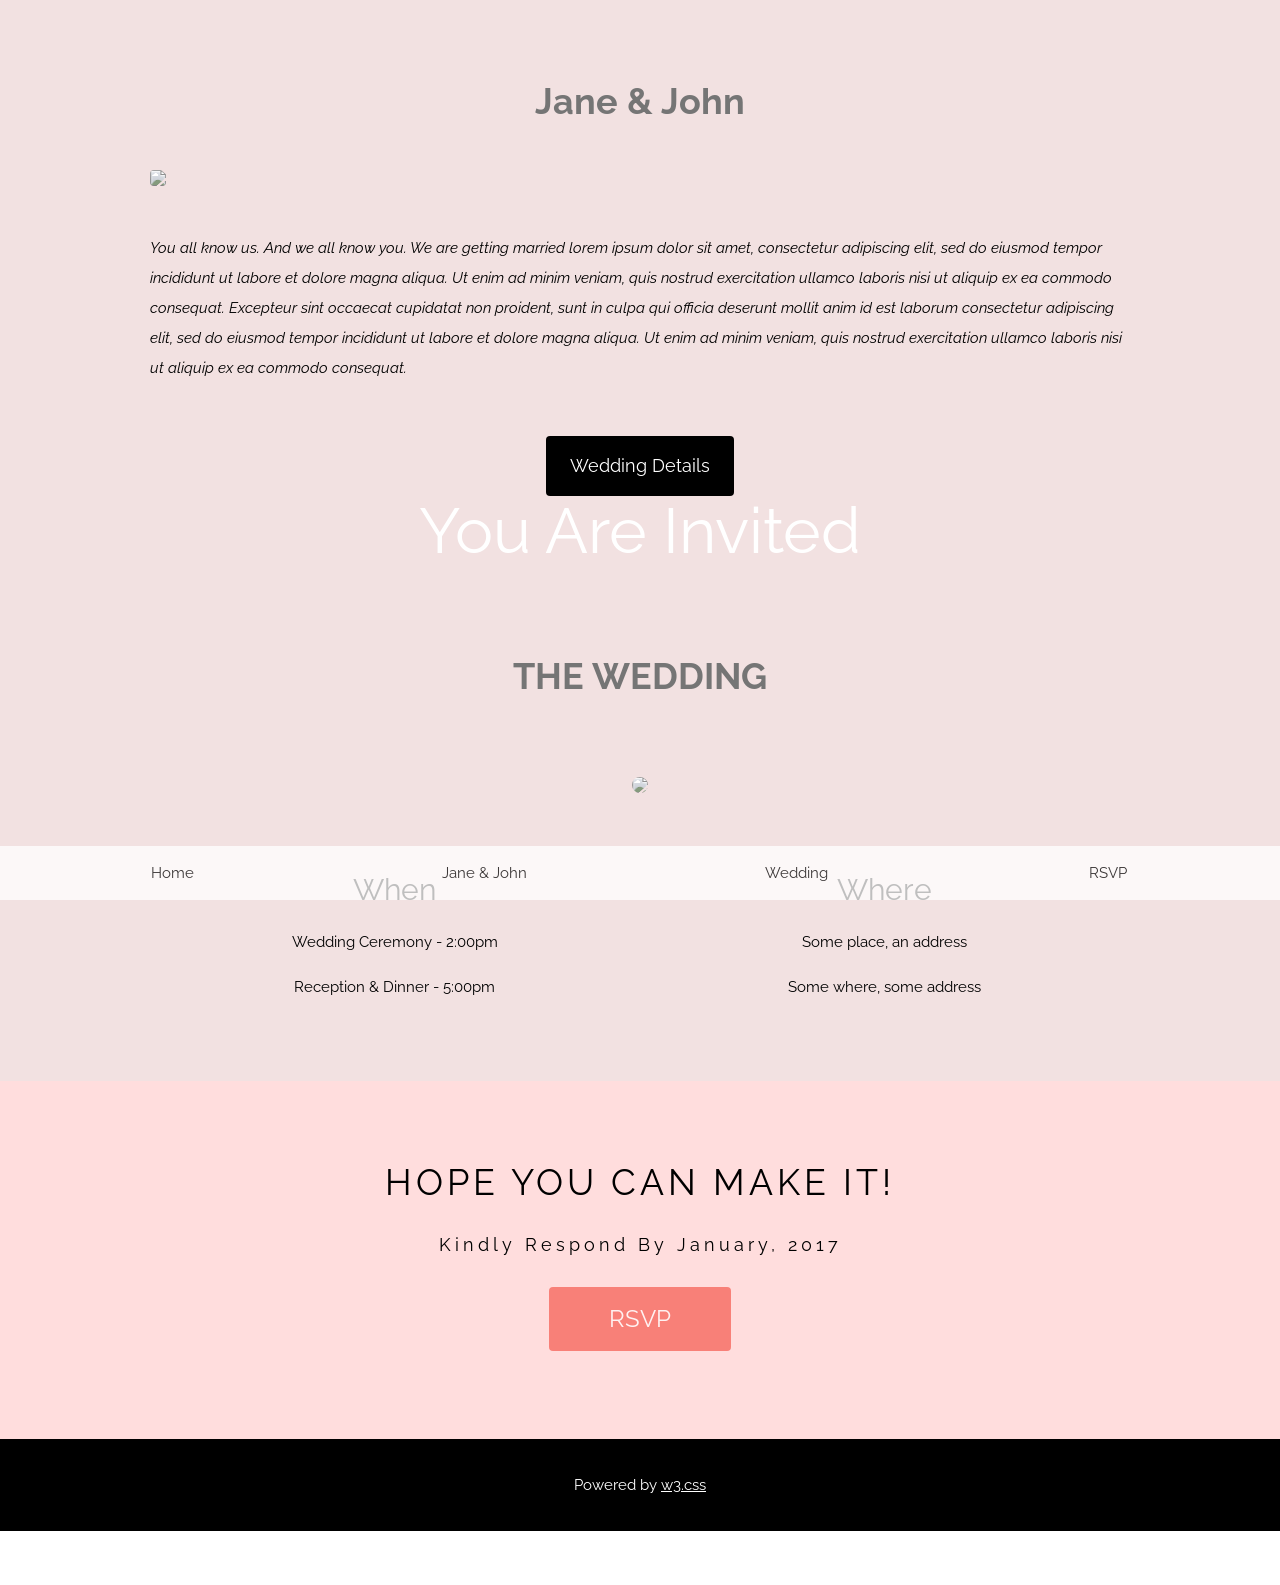
==== index.html @ 5c280a20 "Initial" ====
<!DOCTYPE html>
<html>
<head>
<title>W3.CSS Template</title>
<meta charset="UTF-8">
<meta name="viewport" content="width=device-width, initial-scale=1">
<link rel="stylesheet" href="https://www.w3schools.com/w3css/4/w3.css">
<link rel="stylesheet" href="https://fonts.googleapis.com/css?family=Raleway">
<style>
body,h1,h2{font-family: "Raleway", sans-serif}
body, html {height: 100%, scroll-be}
p {line-height: 2}
.bgimg, .bgimg2 {
  min-height: 100%;
  background-position: center;
  background-size: cover;
}
.bgimg {background-image: url("https://www.w3schools.com/w3images/wedding_couple.jpg")}
.bgimg2 {background-image: url("https://www.w3schools.com//w3images/flowers.jpg")}
</style>
</head>
<body>

<!-- Header / Home-->
<header class="w3-display-container w3-wide bgimg w3-grayscale-min" id="home">
  <div class="w3-display-middle w3-text-white w3-center">
    <h1 class="w3-jumbo">Jane & John</h1>
    <h2>Are getting married</h2>
    <h2><b>17.07.2017</b></h2>
  </div>
</header>

<!-- Navbar (sticky bottom) -->
<div class="w3-bottom w3-hide-small">
  <div class="w3-bar w3-white w3-center w3-padding w3-opacity-min w3-hover-opacity-off">
    <a href="#home" style="width:25%" class="w3-bar-item w3-button">Home</a>
    <a href="#us" style="width:25%" class="w3-bar-item w3-button">Jane & John</a>
    <a href="#wedding" style="width:25%" class="w3-bar-item w3-button">Wedding</a>
    <a href="#rsvp" style="width:25%" class="w3-bar-item w3-button w3-hover-black">RSVP</a>
  </div>
</div>

<!-- About / Jane And John -->
<div class="w3-container w3-padding-64 w3-pale-red w3-grayscale-min" id="us">
  <div class="w3-content">
    <h1 class="w3-center w3-text-grey"><b>Jane & John</b></h1>
    <img class="w3-round w3-grayscale-min" src="https://www.w3schools.com GHWS/w3images/wedding_couple2.jpg" style="width:100%;margin:32px 0">
    <p><i>You all know us. And we all know you. We are getting married lorem ipsum dolor sit amet, consectetur adipiscing elit, sed do eiusmod tempor incididunt ut labore et dolore magna aliqua. Ut enim ad minim veniam, quis nostrud exercitation ullamco laboris nisi ut aliquip ex ea commodo consequat. Excepteur sint
      occaecat cupidatat non proident, sunt in culpa qui officia deserunt mollit anim id est laborum consectetur adipiscing elit, sed do eiusmod tempor incididunt ut labore et dolore magna aliqua. Ut enim ad minim veniam, quis nostrud exercitation ullamco
      laboris nisi ut aliquip ex ea commodo consequat.</i>
    </p><br>
    <p class="w3-center"><a href="#wedding" class="w3-button w3-black w3-round w3-padding-large w3-large">Wedding Details</a></p>
  </div>
</div>

<!-- Background photo -->
<div class="w3-display-container bgimg2">
  <div class="w3-display-middle w3-text-white w3-center">
    <h1 class="w3-jumbo">You Are Invited</h1><br>
    <h2>Of course..</h2>
  </div>
</div>

<!-- Wedding information -->
<div class="w3-container w3-padding-64 w3-pale-red w3-grayscale-min w3-center" id="wedding">
  <div class="w3-content">
    <h1 class="w3-text-grey"><b>THE WEDDING</b></h1>
    <img class="w3-round-large w3-grayscale-min" src="https://www.w3schools.com/w3images/wedding_location.jpg" style="width:100%;margin:64px 0">
    <div class="w3-row">
      <div class="w3-half">
        <h2>When</h2>
        <p>Wedding Ceremony - 2:00pm</p>
        <p>Reception & Dinner - 5:00pm</p>
      </div>
      <div class="w3-half">
        <h2>Where</h2>
        <p>Some place, an address</p>
        <p>Some where, some address</p>
      </div>
    </div>
  </div>
</div>

<!-- RSVP section -->
<div class="w3-container w3-padding-64 w3-pale-red w3-center w3-wide" id="rsvp">
  <h1>HOPE YOU CAN MAKE IT!</h1>
  <p class="w3-large">Kindly Respond By January, 2017</p>
  <p class="w3-xlarge">
    <button onclick="document.getElementById('id01').style.display='block'" class="w3-button w3-round w3-red w3-opacity w3-hover-opacity-off" style="padding:8px 60px">RSVP</button>
  </p>
</div>

<!-- RSVP modal -->
<div id="id01" class="w3-modal">
  <div class="w3-modal-content w3-card-4 w3-animate-zoom" style="padding:32px;max-width:600px">
    <div class="w3-container w3-white w3-center">
      <h1 class="w3-wide">CAN YOU COME?</h1>
      <p>We really hope you can make it.</p>
      <form>
        <input class="w3-input w3-border" type="text" placeholder="Name(s)" name="name">
      </form>
      <p><i>Sincerely, John & Jane</i></p>
      <div class="w3-row">
        <div class="w3-half">
          <button onclick="document.getElementById('id01').style.display='none'" type="button" class="w3-button w3-block w3-green">Going</button>
        </div>
        <div class="w3-half">
          <button onclick="document.getElementById('id01').style.display='none'" type="button" class="w3-button w3-block w3-red">Can't come</button>
        </div>
      </div>
    </div>
  </div>
</div>

<!-- Footer -->
<footer class="w3-center w3-black w3-padding-16">
  <p>Powered by <a href="https://www.w3schools.com/w3css/default.asp" title="W3.CSS" target="_blank" class="w3-hover-text-green">w3.css</a></p>
</footer>
<div class="w3-hide-small" style="margin-bottom:32px"> </div>

</body>
</html>
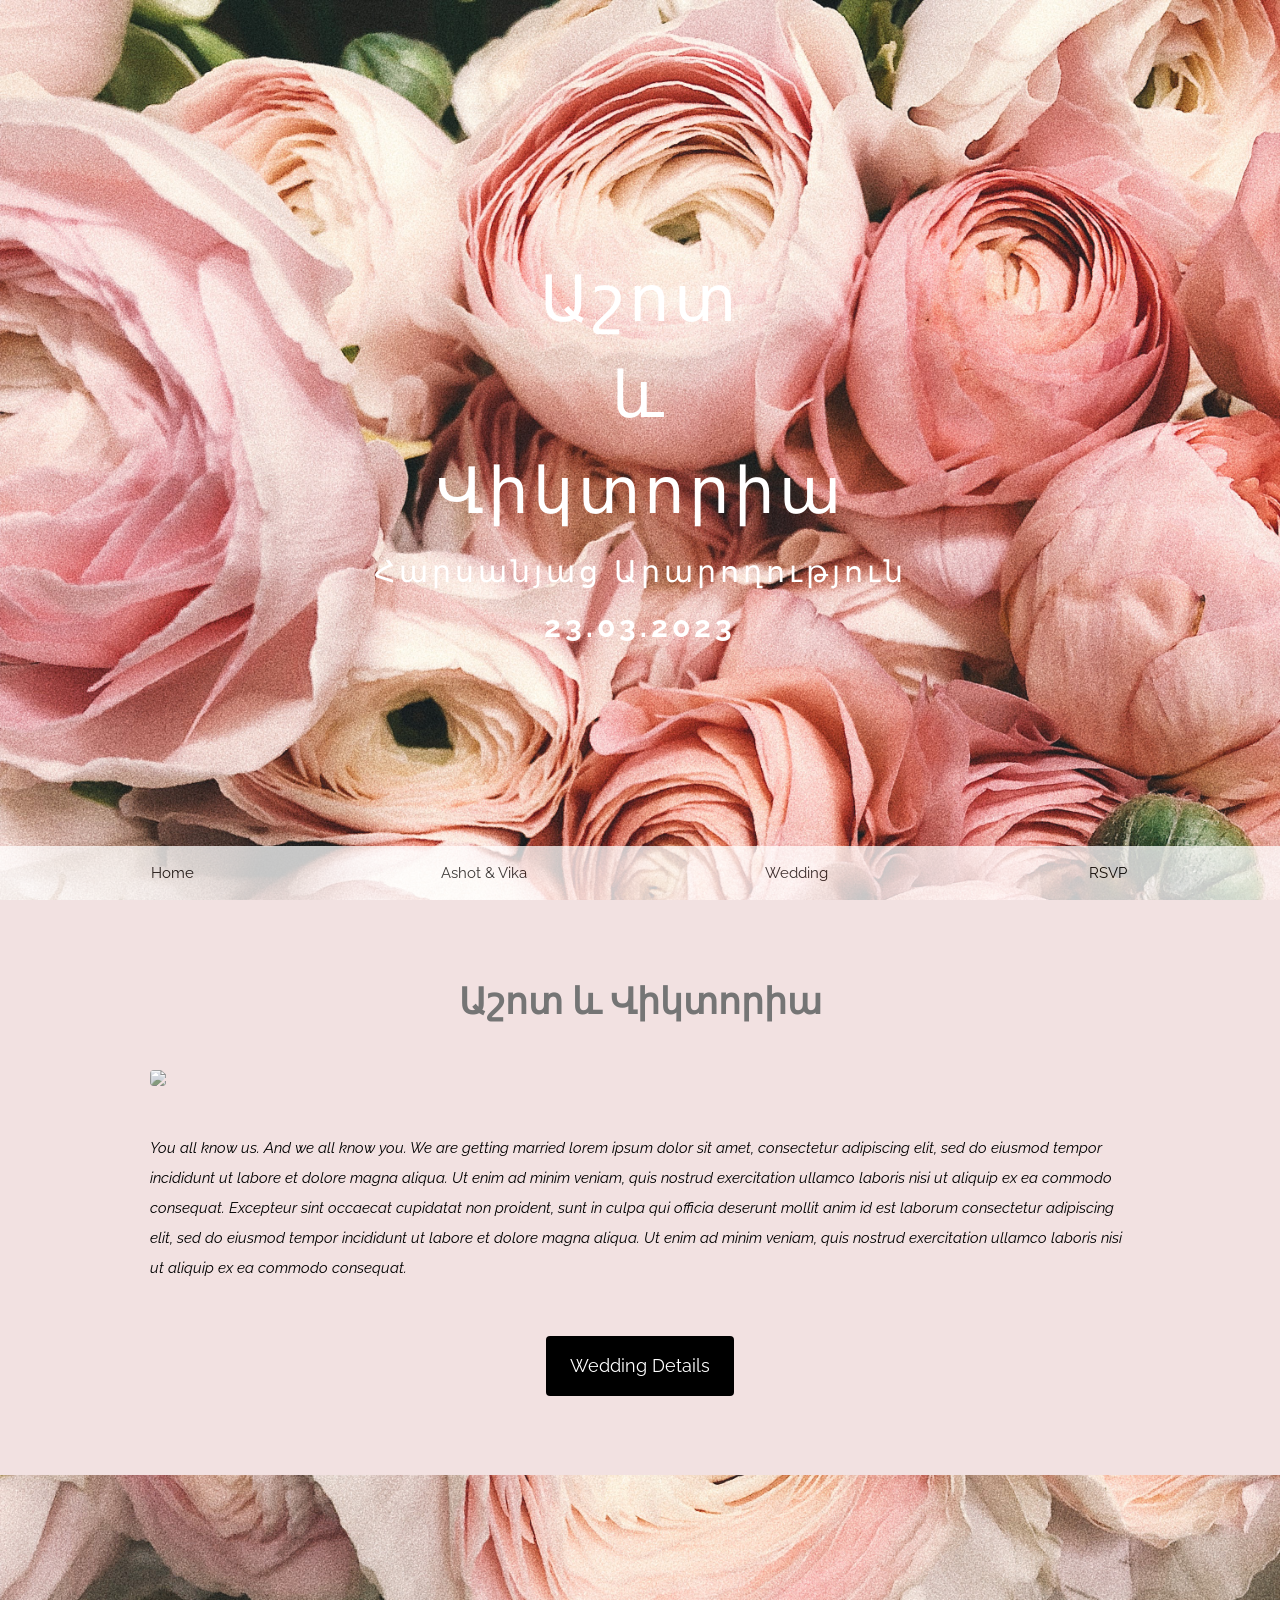
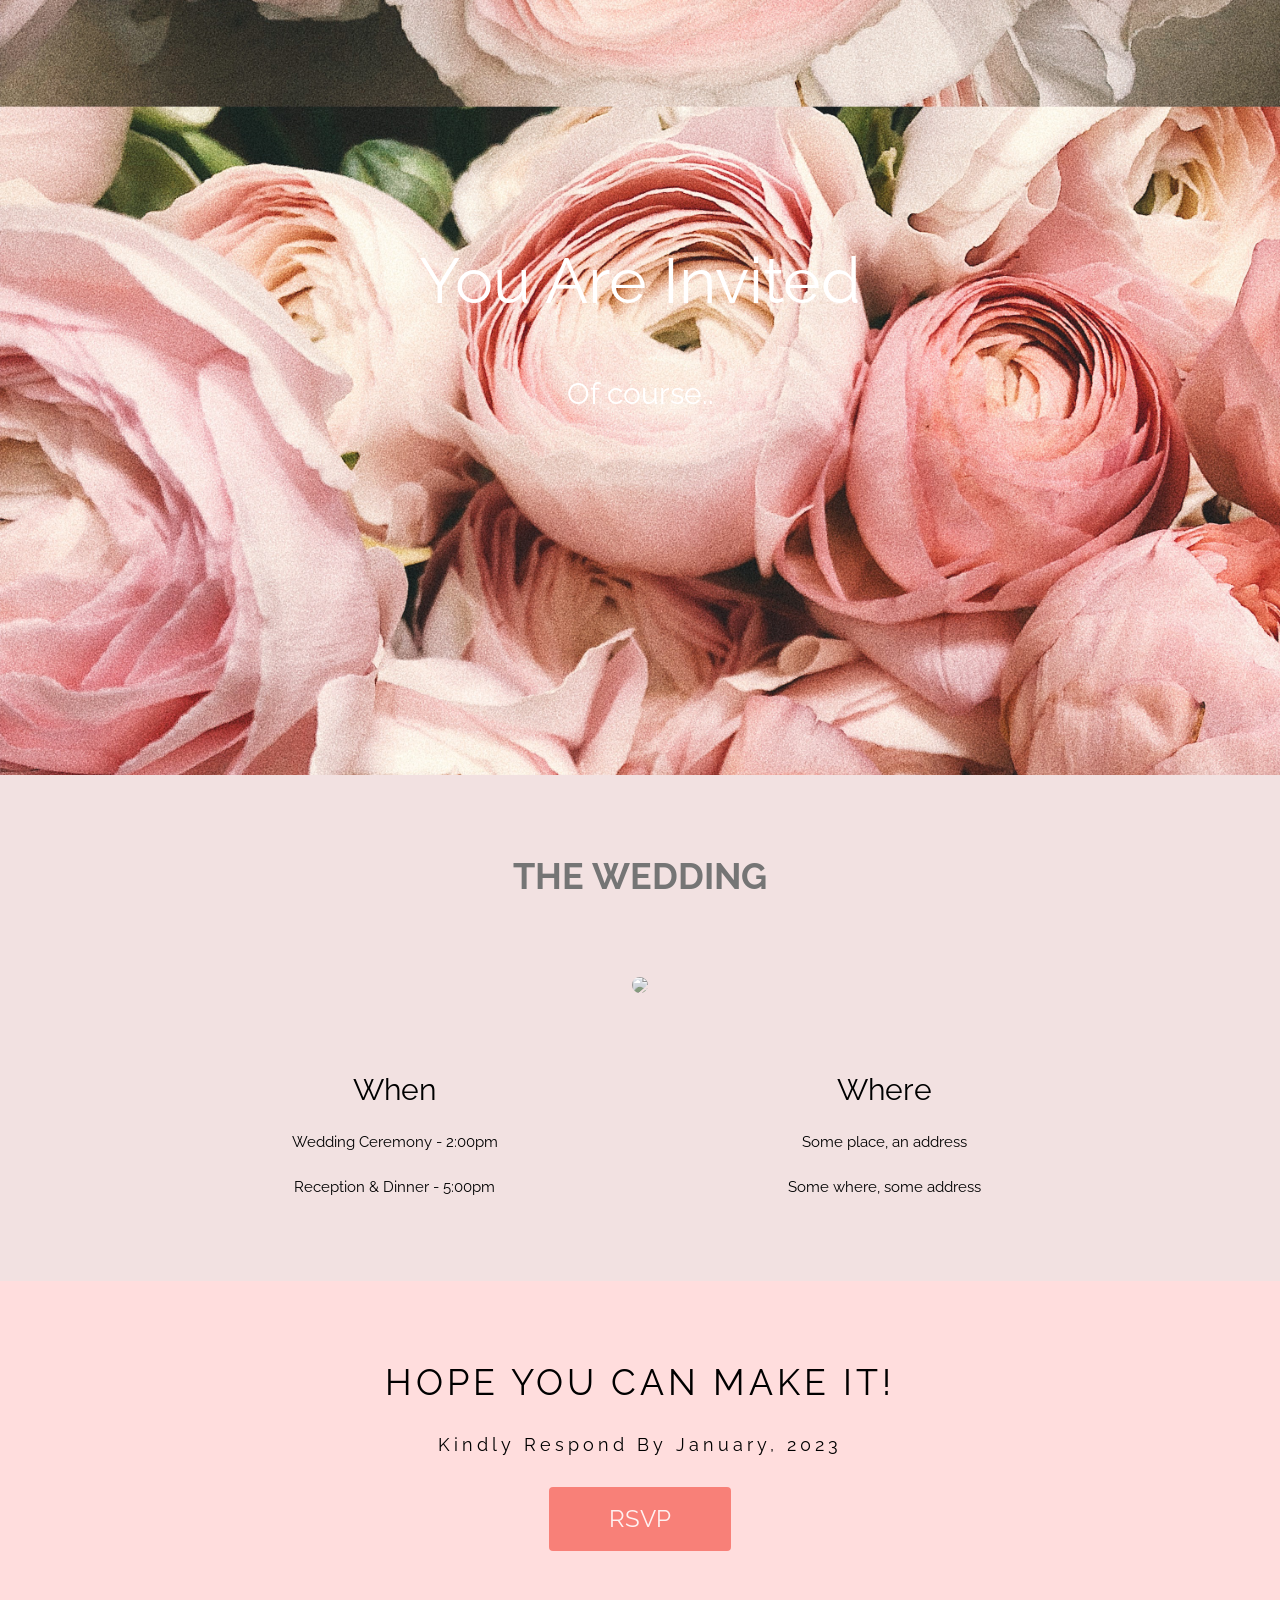
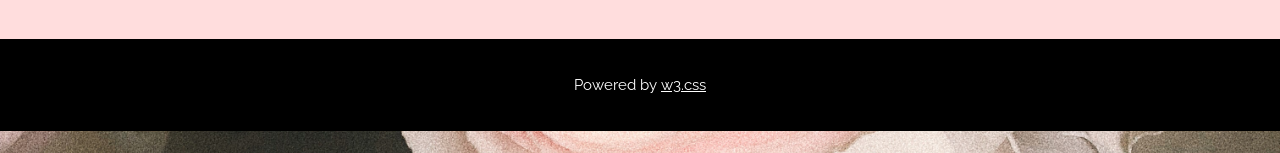
==== commit 34df264a: "Fix" ====
--- a/index.html
+++ b/index.html
@@ -8,15 +8,23 @@
 <link rel="stylesheet" href="https://fonts.googleapis.com/css?family=Raleway">
 <style>
 body,h1,h2{font-family: "Raleway", sans-serif}
-body, html {height: 100%, scroll-be}
+body, html {height: 100%; scroll-behavior: smooth;}
+body {
+  background-image: url("images/bg.jpg");  
+  background-size: 100%;
+
+
+}
 p {line-height: 2}
 .bgimg, .bgimg2 {
   min-height: 100%;
   background-position: center;
   background-size: cover;
 }
-.bgimg {background-image: url("https://www.w3schools.com/w3images/wedding_couple.jpg")}
-.bgimg2 {background-image: url("https://www.w3schools.com//w3images/flowers.jpg")}
+.bgimg {height: 400px;}
+.bgimg2 {
+  background-image: url("https://www.w3schools.com//w3images/flowers.jpg");
+  }
 </style>
 </head>
 <body>
@@ -24,9 +32,9 @@
 <!-- Header / Home-->
 <header class="w3-display-container w3-wide bgimg w3-grayscale-min" id="home">
   <div class="w3-display-middle w3-text-white w3-center">
-    <h1 class="w3-jumbo">Jane & John</h1>
-    <h2>Are getting married</h2>
-    <h2><b>17.07.2017</b></h2>
+    <h1 class="w3-jumbo">Աշոտ <br> և <br> Վիկտորիա</h1>
+    <h2>Հարսանյաց Արարողություն</h2>
+    <h2><b>23.03.2023</b></h2>
   </div>
 </header>
 
@@ -34,7 +42,7 @@
 <div class="w3-bottom w3-hide-small">
   <div class="w3-bar w3-white w3-center w3-padding w3-opacity-min w3-hover-opacity-off">
     <a href="#home" style="width:25%" class="w3-bar-item w3-button">Home</a>
-    <a href="#us" style="width:25%" class="w3-bar-item w3-button">Jane & John</a>
+    <a href="#us" style="width:25%" class="w3-bar-item w3-button">Ashot & Vika</a>
     <a href="#wedding" style="width:25%" class="w3-bar-item w3-button">Wedding</a>
     <a href="#rsvp" style="width:25%" class="w3-bar-item w3-button w3-hover-black">RSVP</a>
   </div>
@@ -43,7 +51,7 @@
 <!-- About / Jane And John -->
 <div class="w3-container w3-padding-64 w3-pale-red w3-grayscale-min" id="us">
   <div class="w3-content">
-    <h1 class="w3-center w3-text-grey"><b>Jane & John</b></h1>
+    <h1 class="w3-center w3-text-grey"><b>Աշոտ և Վիկտորիա</b></h1>
     <img class="w3-round w3-grayscale-min" src="https://www.w3schools.com GHWS/w3images/wedding_couple2.jpg" style="width:100%;margin:32px 0">
     <p><i>You all know us. And we all know you. We are getting married lorem ipsum dolor sit amet, consectetur adipiscing elit, sed do eiusmod tempor incididunt ut labore et dolore magna aliqua. Ut enim ad minim veniam, quis nostrud exercitation ullamco laboris nisi ut aliquip ex ea commodo consequat. Excepteur sint
       occaecat cupidatat non proident, sunt in culpa qui officia deserunt mollit anim id est laborum consectetur adipiscing elit, sed do eiusmod tempor incididunt ut labore et dolore magna aliqua. Ut enim ad minim veniam, quis nostrud exercitation ullamco
@@ -84,7 +92,7 @@
 <!-- RSVP section -->
 <div class="w3-container w3-padding-64 w3-pale-red w3-center w3-wide" id="rsvp">
   <h1>HOPE YOU CAN MAKE IT!</h1>
-  <p class="w3-large">Kindly Respond By January, 2017</p>
+  <p class="w3-large">Kindly Respond By January, 2023</p>
   <p class="w3-xlarge">
     <button onclick="document.getElementById('id01').style.display='block'" class="w3-button w3-round w3-red w3-opacity w3-hover-opacity-off" style="padding:8px 60px">RSVP</button>
   </p>
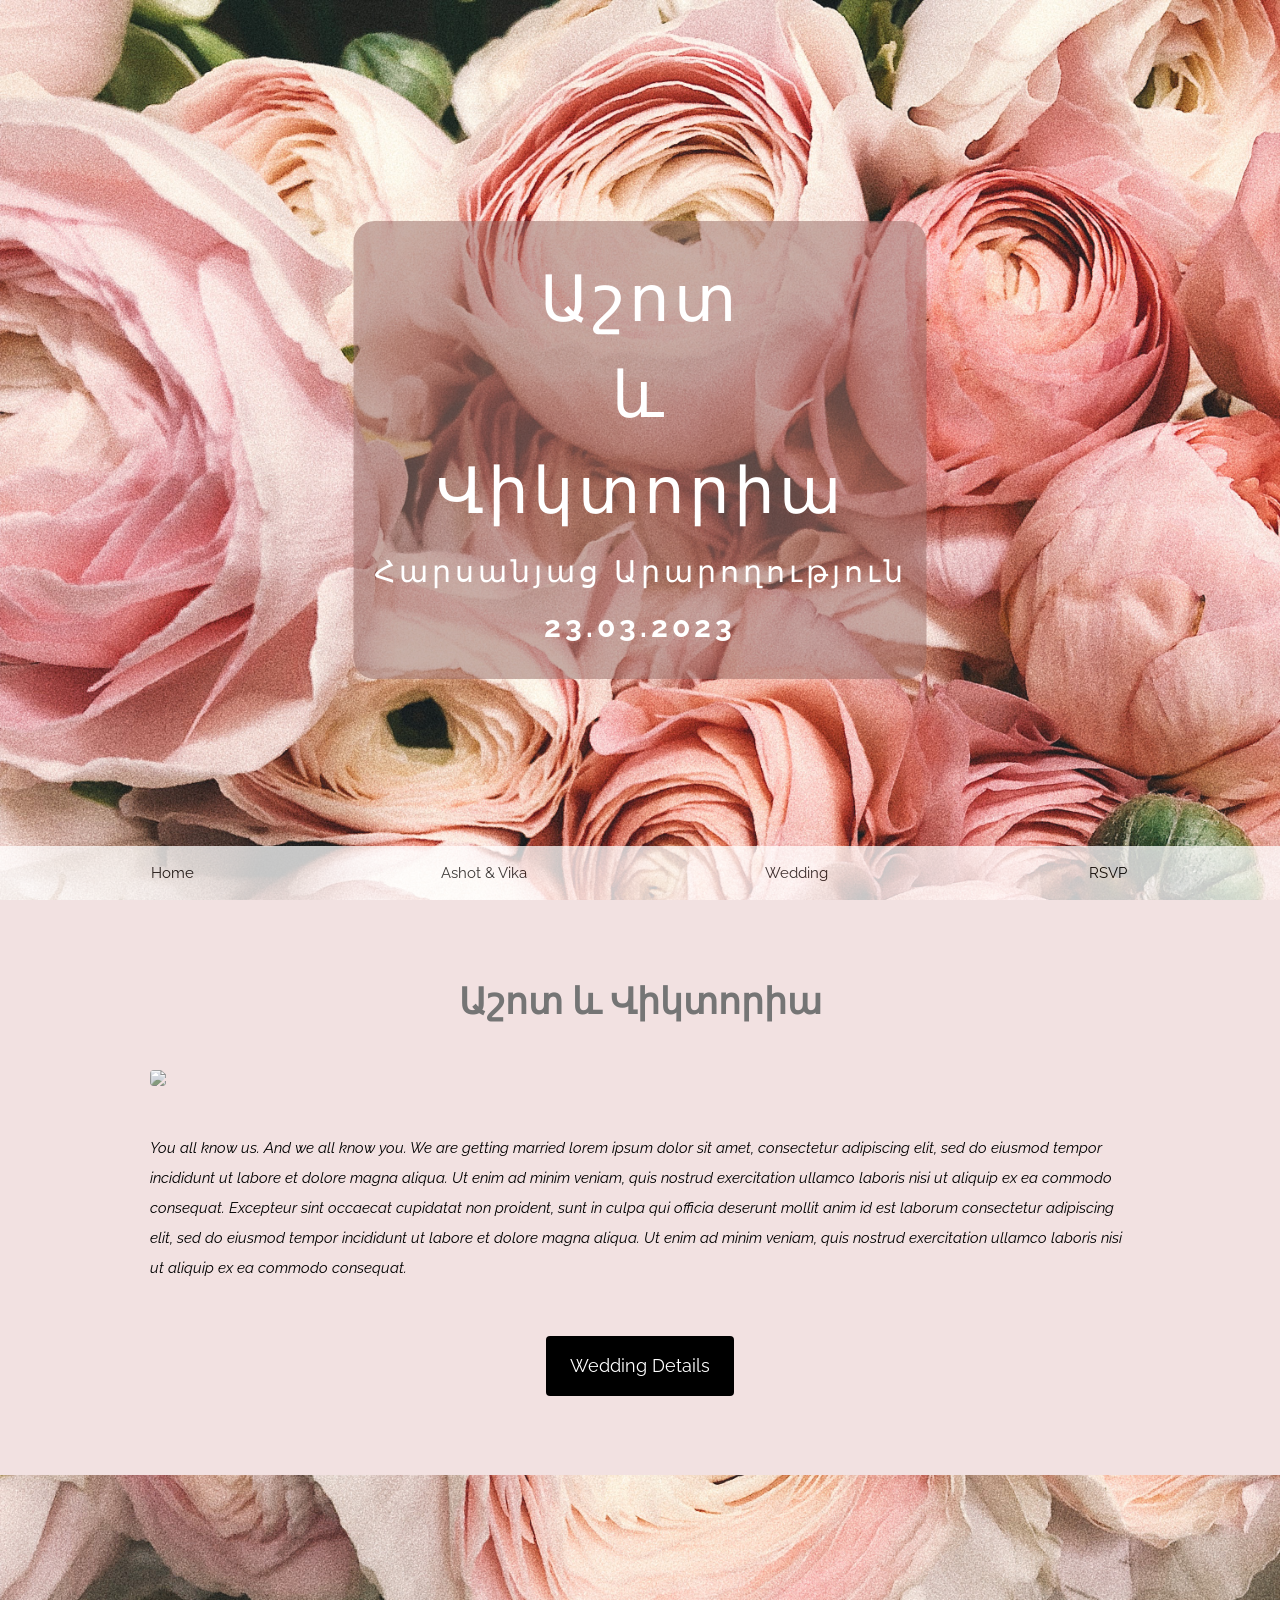
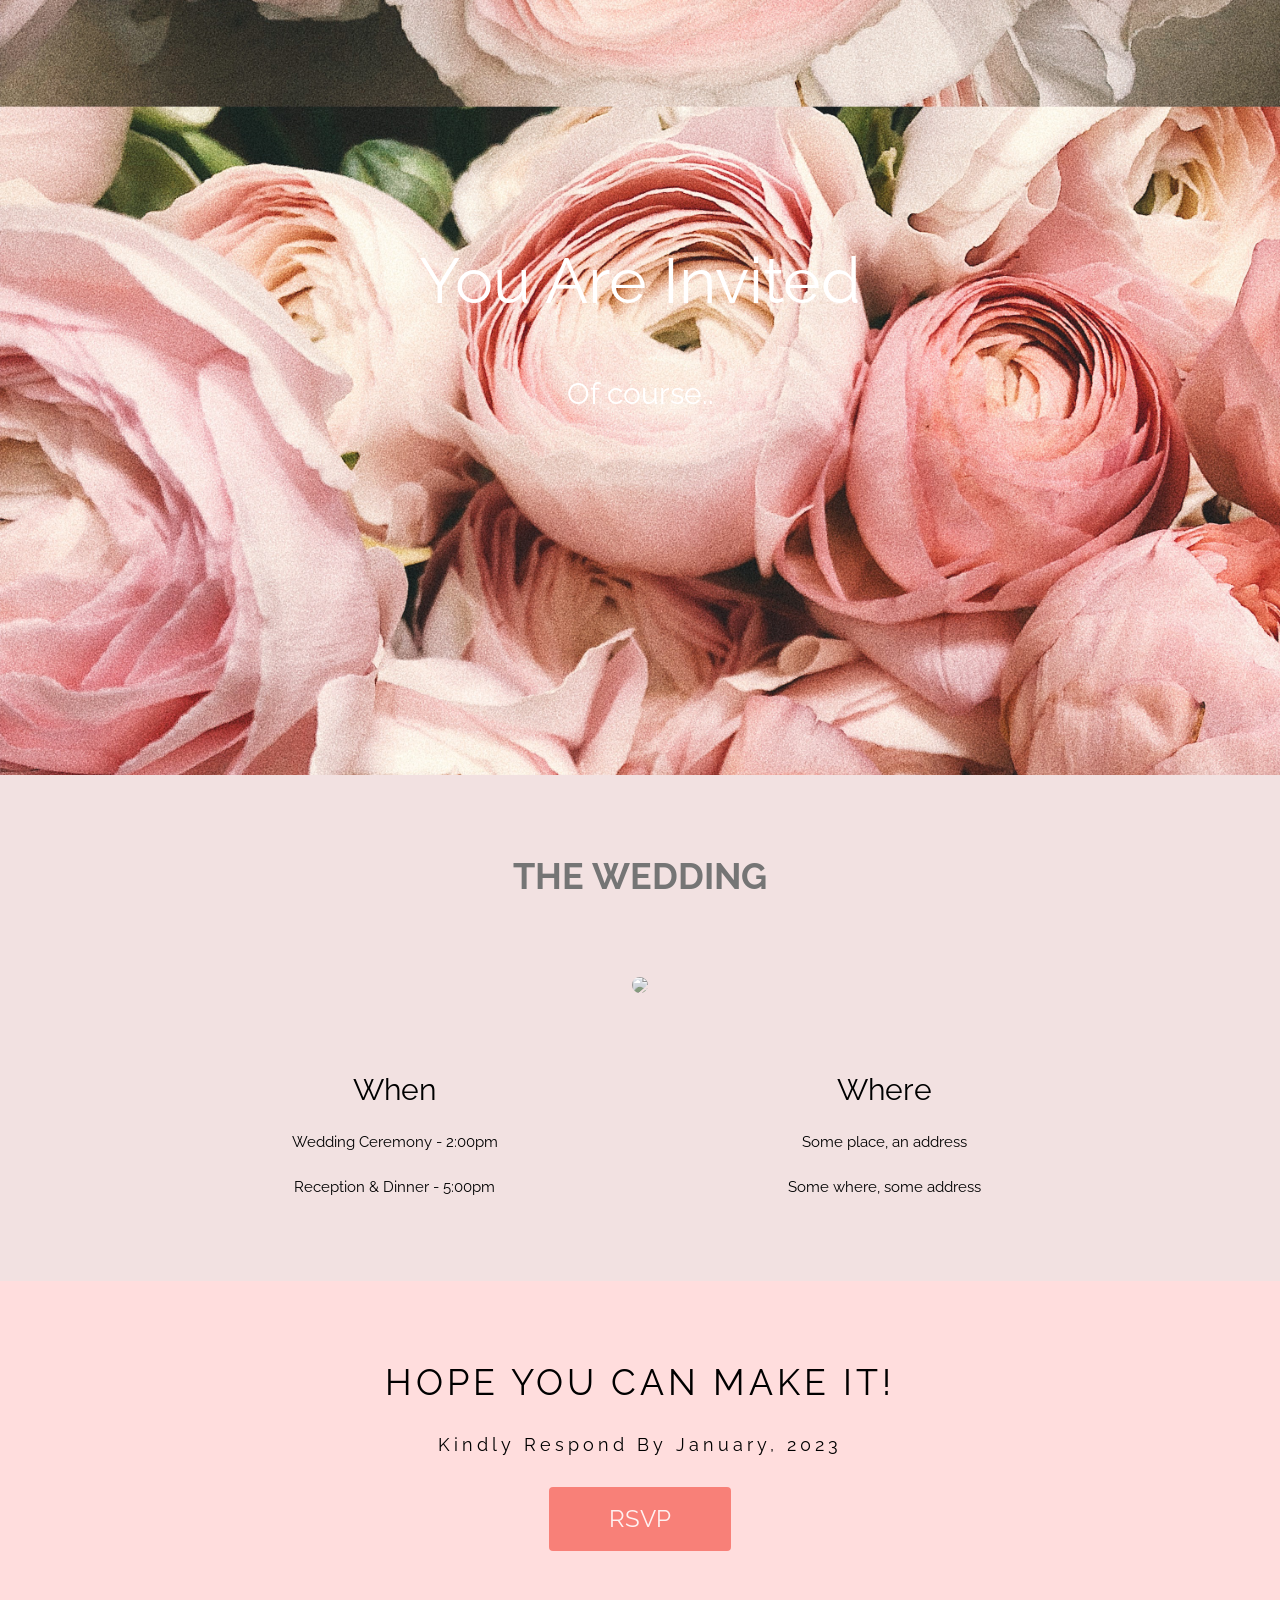
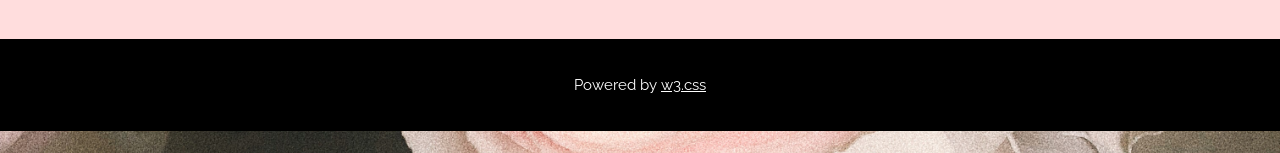
==== commit 2a98109c: "Fix" ====
--- a/index.html
+++ b/index.html
@@ -22,9 +22,15 @@
   background-size: cover;
 }
 .bgimg {height: 400px;}
+.bgimg .w3-display-middle {
+
+    background: #bc645987;
+        padding: 20px;
+        border-radius: 21px;
+}
 .bgimg2 {
   background-image: url("https://www.w3schools.com//w3images/flowers.jpg");
-  }
+}
 </style>
 </head>
 <body>
@@ -98,27 +104,7 @@
   </p>
 </div>
 
-<!-- RSVP modal -->
-<div id="id01" class="w3-modal">
-  <div class="w3-modal-content w3-card-4 w3-animate-zoom" style="padding:32px;max-width:600px">
-    <div class="w3-container w3-white w3-center">
-      <h1 class="w3-wide">CAN YOU COME?</h1>
-      <p>We really hope you can make it.</p>
-      <form>
-        <input class="w3-input w3-border" type="text" placeholder="Name(s)" name="name">
-      </form>
-      <p><i>Sincerely, John & Jane</i></p>
-      <div class="w3-row">
-        <div class="w3-half">
-          <button onclick="document.getElementById('id01').style.display='none'" type="button" class="w3-button w3-block w3-green">Going</button>
-        </div>
-        <div class="w3-half">
-          <button onclick="document.getElementById('id01').style.display='none'" type="button" class="w3-button w3-block w3-red">Can't come</button>
-        </div>
-      </div>
-    </div>
-  </div>
-</div>
+
 
 <!-- Footer -->
 <footer class="w3-center w3-black w3-padding-16">
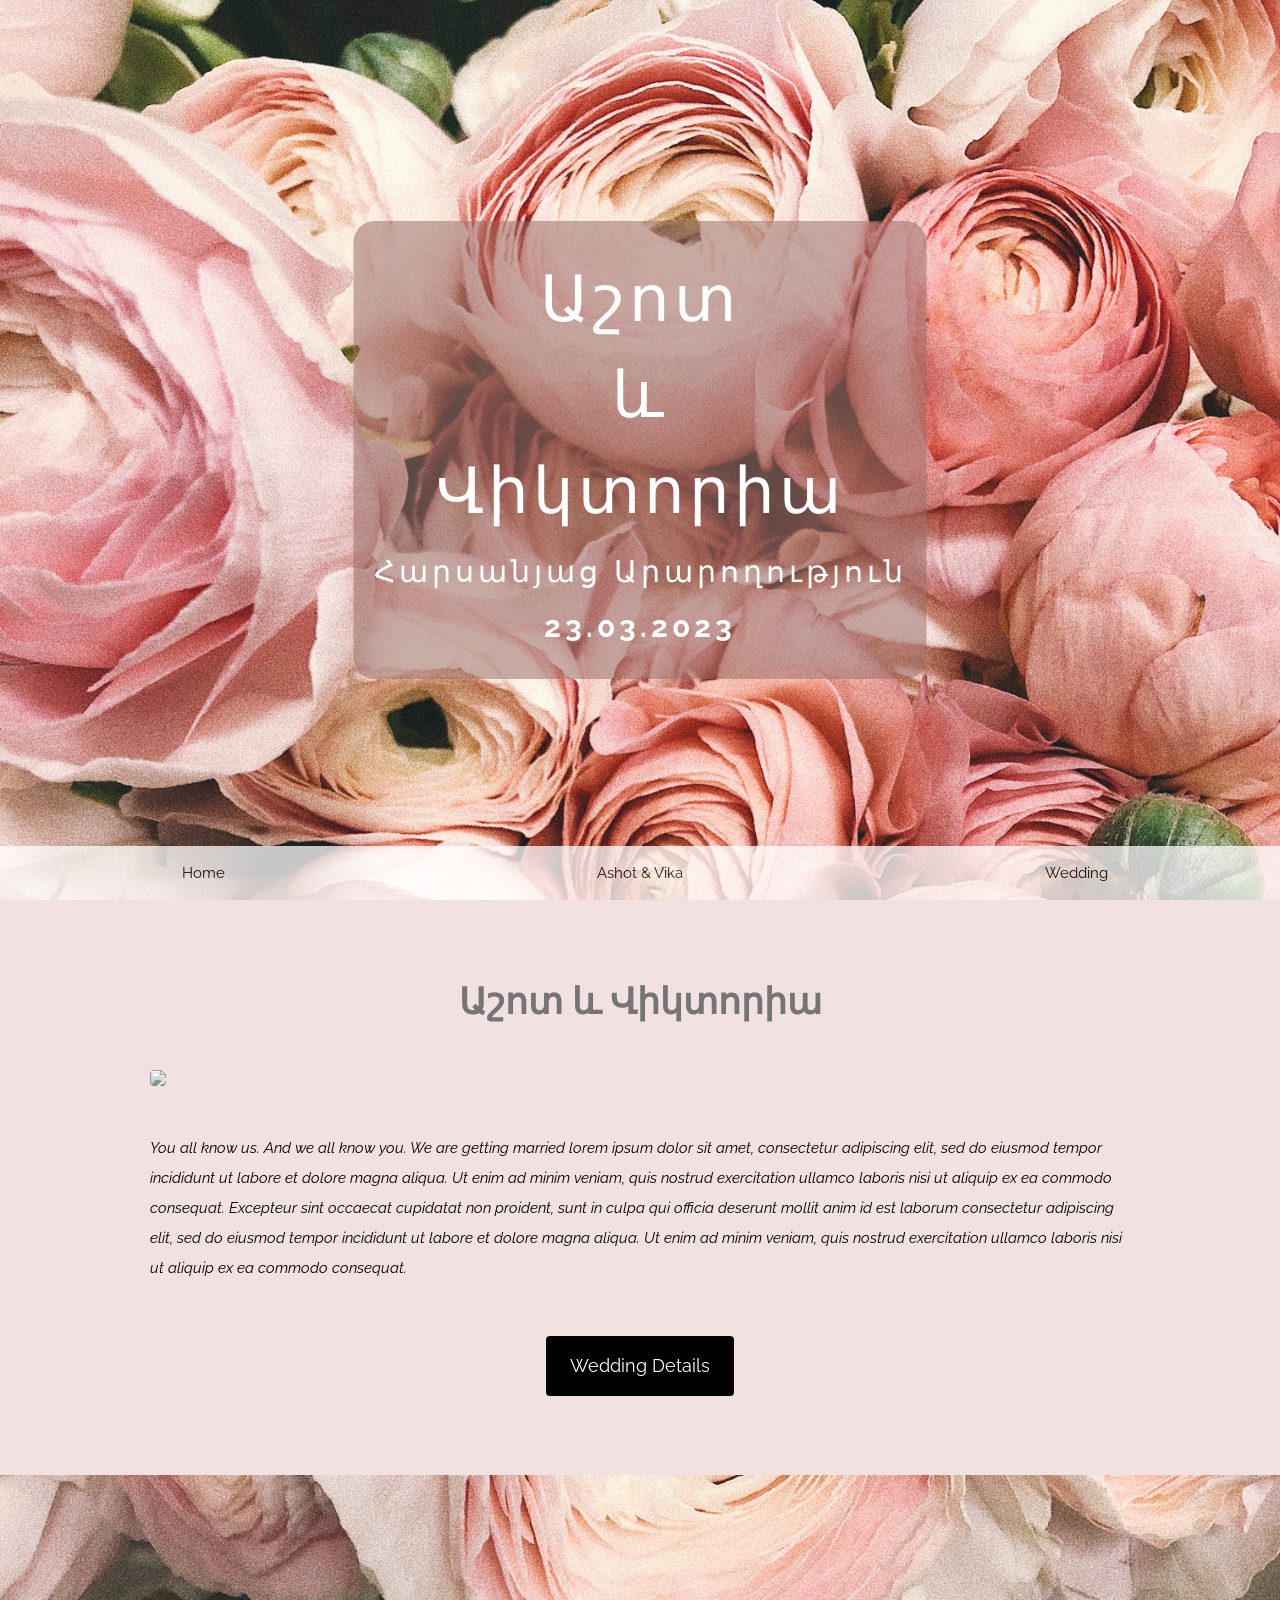
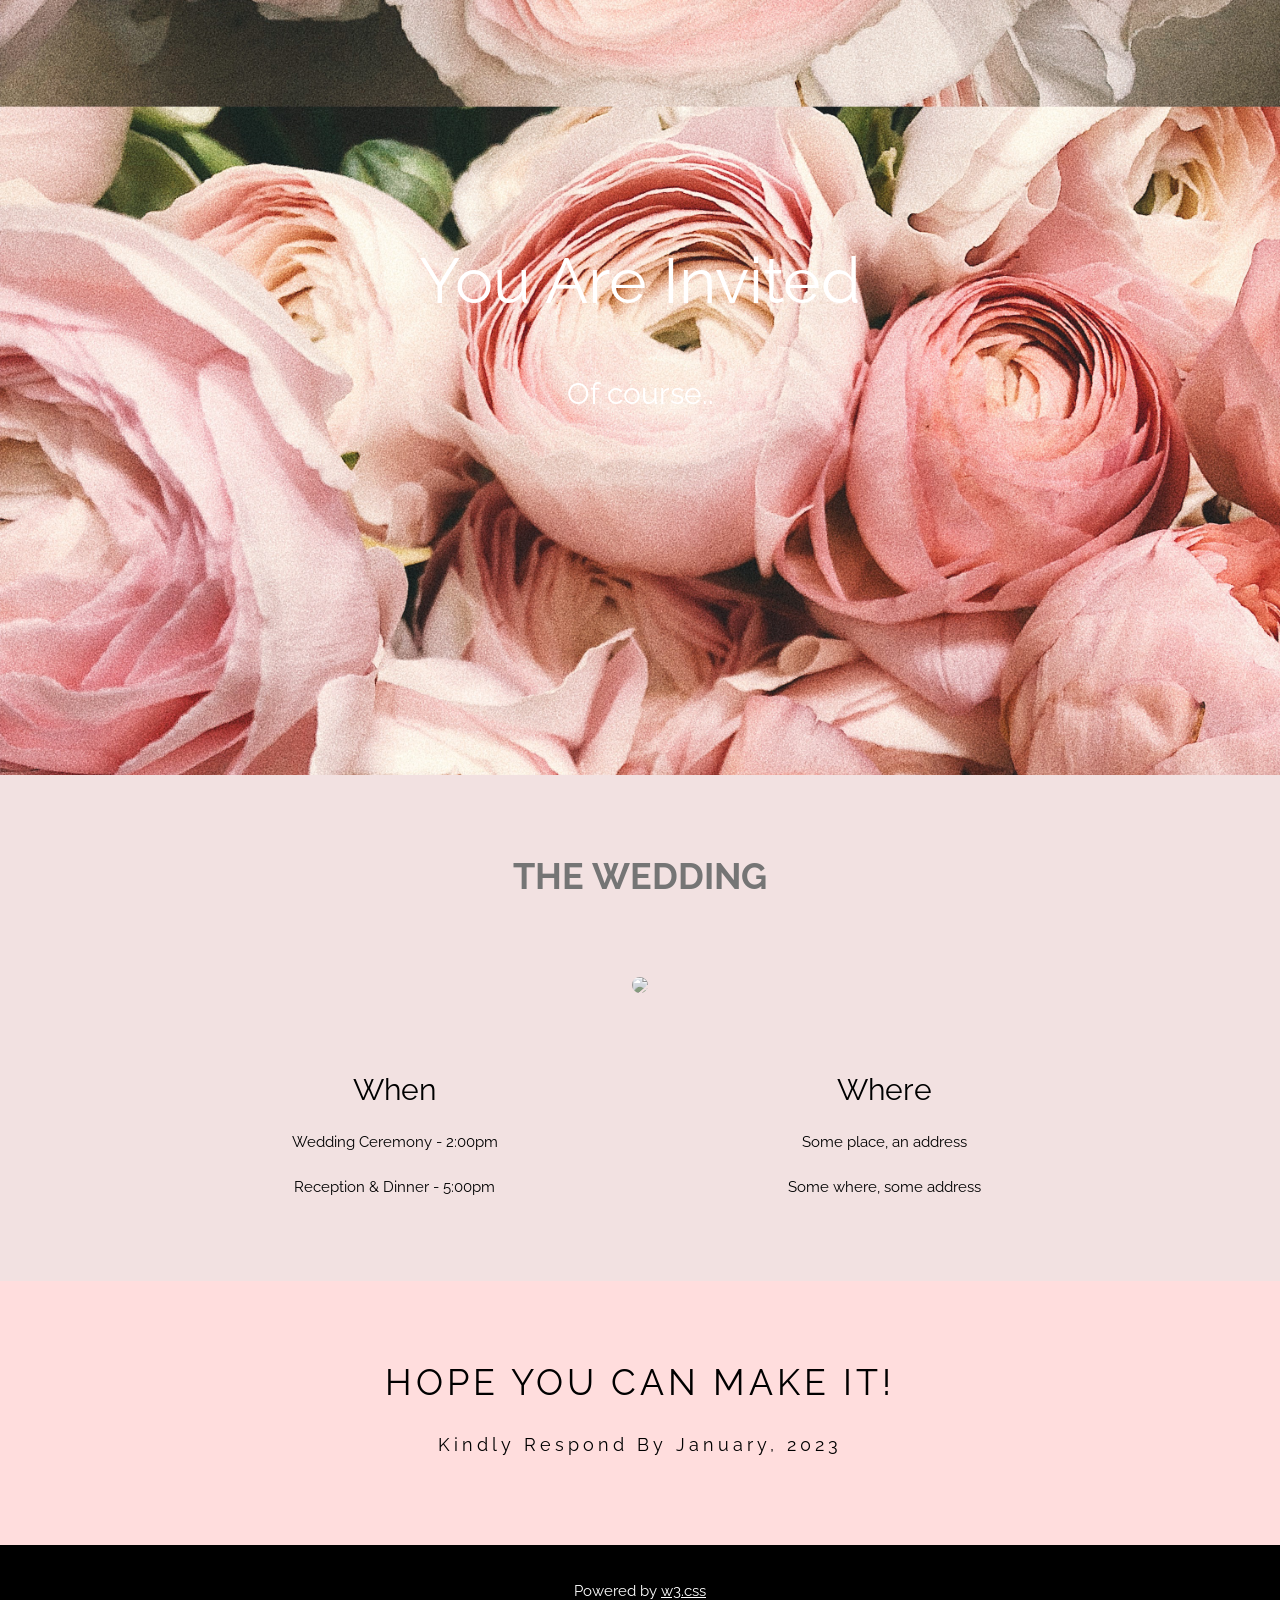
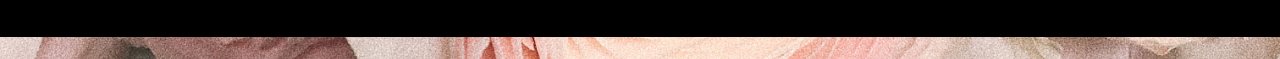
==== commit 04942aa7: "Fix" ====
--- a/index.html
+++ b/index.html
@@ -45,12 +45,11 @@
 </header>
 
 <!-- Navbar (sticky bottom) -->
-<div class="w3-bottom w3-hide-small">
+<div class="w3-bottom">
   <div class="w3-bar w3-white w3-center w3-padding w3-opacity-min w3-hover-opacity-off">
-    <a href="#home" style="width:25%" class="w3-bar-item w3-button">Home</a>
-    <a href="#us" style="width:25%" class="w3-bar-item w3-button">Ashot & Vika</a>
-    <a href="#wedding" style="width:25%" class="w3-bar-item w3-button">Wedding</a>
-    <a href="#rsvp" style="width:25%" class="w3-bar-item w3-button w3-hover-black">RSVP</a>
+    <a href="#home" style="width:30%" class="w3-bar-item w3-button">Home</a>
+    <a href="#us" style="width:40%" class="w3-bar-item w3-button">Ashot & Vika</a>
+    <a href="#wedding" style="width:30%" class="w3-bar-item w3-button">Wedding</a>
   </div>
 </div>
 
@@ -99,9 +98,6 @@
 <div class="w3-container w3-padding-64 w3-pale-red w3-center w3-wide" id="rsvp">
   <h1>HOPE YOU CAN MAKE IT!</h1>
   <p class="w3-large">Kindly Respond By January, 2023</p>
-  <p class="w3-xlarge">
-    <button onclick="document.getElementById('id01').style.display='block'" class="w3-button w3-round w3-red w3-opacity w3-hover-opacity-off" style="padding:8px 60px">RSVP</button>
-  </p>
 </div>
 
 
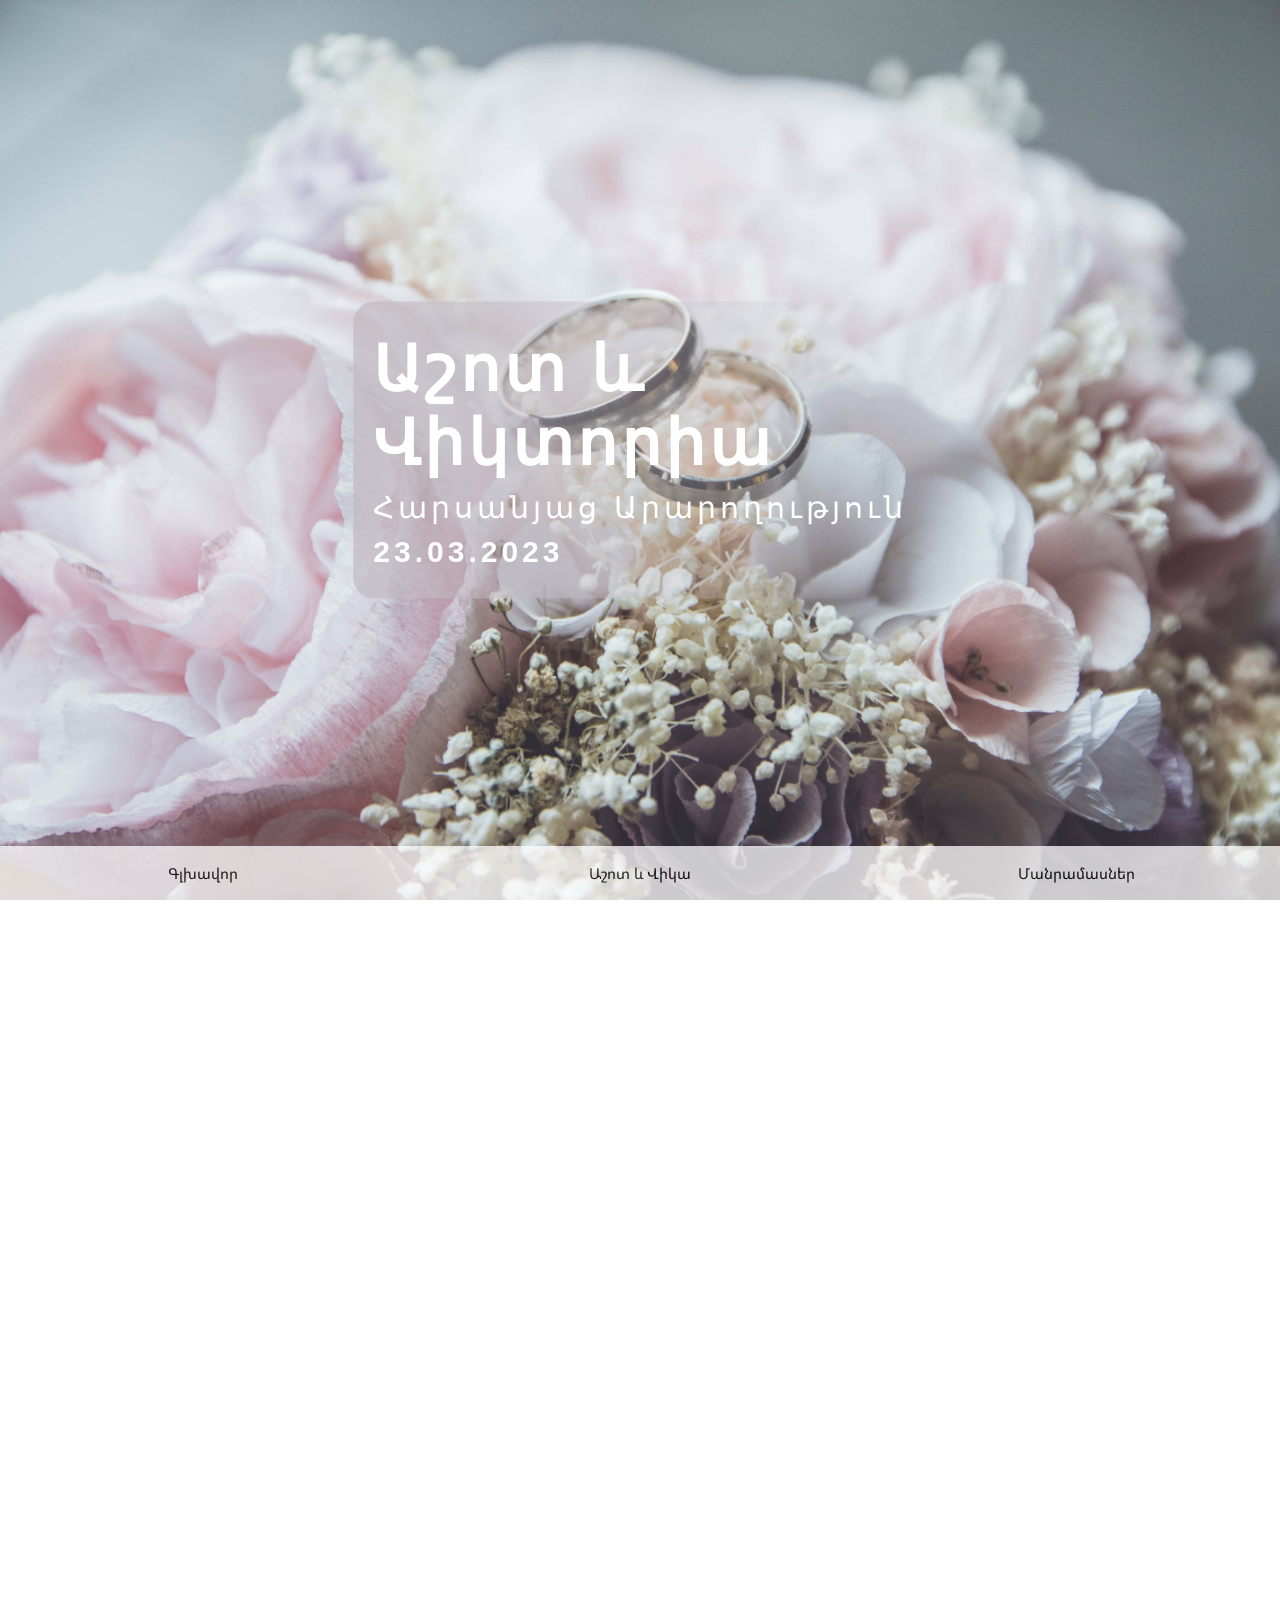
==== commit 430429c7: "Fixes" ====
--- a/index.html
+++ b/index.html
@@ -1,44 +1,21 @@
 <!DOCTYPE html>
 <html>
 <head>
-<title>W3.CSS Template</title>
+<title>Ashot & Viktoria</title>
 <meta charset="UTF-8">
 <meta name="viewport" content="width=device-width, initial-scale=1">
 <link rel="stylesheet" href="https://www.w3schools.com/w3css/4/w3.css">
 <link rel="stylesheet" href="https://fonts.googleapis.com/css?family=Raleway">
-<style>
-body,h1,h2{font-family: "Raleway", sans-serif}
-body, html {height: 100%; scroll-behavior: smooth;}
-body {
-  background-image: url("images/bg.jpg");  
-  background-size: 100%;
-
-
-}
-p {line-height: 2}
-.bgimg, .bgimg2 {
-  min-height: 100%;
-  background-position: center;
-  background-size: cover;
-}
-.bgimg {height: 400px;}
-.bgimg .w3-display-middle {
-
-    background: #bc645987;
-        padding: 20px;
-        border-radius: 21px;
-}
-.bgimg2 {
-  background-image: url("https://www.w3schools.com//w3images/flowers.jpg");
-}
-</style>
+<link rel="shortcut icon" href="images/5195952.png" type="image/x-icon">
+<link href="https://fonts.googleapis.com/css2?family=Noto+Sans+Armenian:wght@100;300&display=swap" rel="stylesheet">
+<link rel="stylesheet" href="styles/style.css">
 </head>
 <body>
 
 <!-- Header / Home-->
 <header class="w3-display-container w3-wide bgimg w3-grayscale-min" id="home">
   <div class="w3-display-middle w3-text-white w3-center">
-    <h1 class="w3-jumbo">Աշոտ <br> և <br> Վիկտորիա</h1>
+    <h1 class="w3-jumbo">Աշոտ և <br> Վիկտորիա</h1>
     <h2>Հարսանյաց Արարողություն</h2>
     <h2><b>23.03.2023</b></h2>
   </div>
@@ -47,66 +24,70 @@
 <!-- Navbar (sticky bottom) -->
 <div class="w3-bottom">
   <div class="w3-bar w3-white w3-center w3-padding w3-opacity-min w3-hover-opacity-off">
-    <a href="#home" style="width:30%" class="w3-bar-item w3-button">Home</a>
-    <a href="#us" style="width:40%" class="w3-bar-item w3-button">Ashot & Vika</a>
-    <a href="#wedding" style="width:30%" class="w3-bar-item w3-button">Wedding</a>
+    <a href="#home" style="width:30%" class="w3-bar-item w3-button p-0">Գլխավոր</a>
+    <a href="#us" style="width:40%" class="w3-bar-item w3-button">Աշոտ և Վիկա</a>
+    <a href="#wedding" style="width:30%" class="w3-bar-item w3-button p-0">Մանրամասներ</a>
   </div>
 </div>
 
 <!-- About / Jane And John -->
 <div class="w3-container w3-padding-64 w3-pale-red w3-grayscale-min" id="us">
   <div class="w3-content">
-    <h1 class="w3-center w3-text-grey"><b>Աշոտ և Վիկտորիա</b></h1>
-    <img class="w3-round w3-grayscale-min" src="https://www.w3schools.com GHWS/w3images/wedding_couple2.jpg" style="width:100%;margin:32px 0">
-    <p><i>You all know us. And we all know you. We are getting married lorem ipsum dolor sit amet, consectetur adipiscing elit, sed do eiusmod tempor incididunt ut labore et dolore magna aliqua. Ut enim ad minim veniam, quis nostrud exercitation ullamco laboris nisi ut aliquip ex ea commodo consequat. Excepteur sint
-      occaecat cupidatat non proident, sunt in culpa qui officia deserunt mollit anim id est laborum consectetur adipiscing elit, sed do eiusmod tempor incididunt ut labore et dolore magna aliqua. Ut enim ad minim veniam, quis nostrud exercitation ullamco
-      laboris nisi ut aliquip ex ea commodo consequat.</i>
-    </p><br>
-    <p class="w3-center"><a href="#wedding" class="w3-button w3-black w3-round w3-padding-large w3-large">Wedding Details</a></p>
+    <h1 class="w3-center w3-text-grey">Աշոտ և Վիկտորիա</h1>
+    <img src="images/photo_2023-03-04_20-14-38.jpg" class="w3-round w3-grayscale-min" style="width:100%;margin:32px 0;">
+    <p class="description">Սիրով հրավիրում ենք ձեզ ներկա գտնվելու մեր հարսանյաց հանդիսությանը</p>
+    <p class="w3-center"><a href="#wedding" class="w3-button w3-black w3-round w3-padding-large w3-large">Մանրամասներ</a></p>
   </div>
 </div>
 
 <!-- Background photo -->
 <div class="w3-display-container bgimg2">
   <div class="w3-display-middle w3-text-white w3-center">
-    <h1 class="w3-jumbo">You Are Invited</h1><br>
-    <h2>Of course..</h2>
+    <h1 class="w3-jumbo">Հարսանյաց Հրավիրատոմս</h1>
   </div>
 </div>
 
 <!-- Wedding information -->
 <div class="w3-container w3-padding-64 w3-pale-red w3-grayscale-min w3-center" id="wedding">
   <div class="w3-content">
-    <h1 class="w3-text-grey"><b>THE WEDDING</b></h1>
-    <img class="w3-round-large w3-grayscale-min" src="https://www.w3schools.com/w3images/wedding_location.jpg" style="width:100%;margin:64px 0">
+    <h1 class="w3-text-grey">Հարսանյաց Արարողություն</h1>
+    <img class="w3-round-large w3-grayscale-min" src="https://static.wixstatic.com/media/f61af8_8312a429fb674ea3b525dae7a46b3d03~mv2_d_2186_1457_s_2.jpg/v1/fill/w_1960,h_1400,al_c,q_90,usm_0.66_1.00_0.01,enc_auto/f61af8_8312a429fb674ea3b525dae7a46b3d03~mv2_d_2186_1457_s_2.jpg" style="width:100%;margin:64px 0">
     <div class="w3-row">
       <div class="w3-half">
-        <h2>When</h2>
-        <p>Wedding Ceremony - 2:00pm</p>
-        <p>Reception & Dinner - 5:00pm</p>
+        <img src="images/5195952.png" width="100" alt="">
+        <h2>Պսակադրության <br> արարողություն</h2>
+        <p> Ժամը՝ 15:00</p>
+        <p>Սուրբ Գրիգոր Լուսավորիչ եկեղեցի</p>
+        <p> <a target="_blank"
+           href="https://www.google.com/maps/place/Saint+Gregory+The+Illuminator+Cathedral/@40.1721579,44.5150512,17z/data=!3m1!4b1!4m6!3m5!1s0x406abcf5dce61905:0x5b1b85523b3f82de!8m2!3d40.1721579!4d44.5172399!16s%2Fm%2F06w5y6_?hl=en"> 
+           5GC8+VV9, Երվանդ Քոչարի փողոց, Երևան
+        </a></p>
       </div>
       <div class="w3-half">
-        <h2>Where</h2>
-        <p>Some place, an address</p>
-        <p>Some where, some address</p>
+        <img src="images/cheers.png" width="100" alt="">
+
+        <h2>Հարսանյաց <br> հանդիսություն</h2>
+        <p>Ժամը՝ 17:00</p>
+        <p>          Ռենեսանս ռեստորան
+        </p>
+        <p><a href="https://www.google.com/maps/place/Renesans+restaurant/@40.131082,44.4756604,17z/data=!3m1!4b1!4m6!3m5!1s0x406abebda62e66a5:0x567cdc0e773f75ae!8m2!3d40.1310821!4d44.4801451!16s%2Fg%2F11bz_8j4fp?hl=en" target="_blank"> 
+          2 Շիրակի փողոց, Երևան
+        </a></p>
       </div>
     </div>
   </div>
 </div>
 
 <!-- RSVP section -->
-<div class="w3-container w3-padding-64 w3-pale-red w3-center w3-wide" id="rsvp">
-  <h1>HOPE YOU CAN MAKE IT!</h1>
-  <p class="w3-large">Kindly Respond By January, 2023</p>
+<div class="w3-container f w3-padding-64 w3-pale-red w3-center w3-wide" id="rsvp">
+  <h1>Սիրով կսպասենք ձեզ!</h1>
 </div>
 
 
 
 <!-- Footer -->
 <footer class="w3-center w3-black w3-padding-16">
-  <p>Powered by <a href="https://www.w3schools.com/w3css/default.asp" title="W3.CSS" target="_blank" class="w3-hover-text-green">w3.css</a></p>
+  <p>Powered by <i >Seda</i></p>
 </footer>
-<div class="w3-hide-small" style="margin-bottom:32px"> </div>
-
 </body>
 </html>
--- a/styles/style.css
+++ b/styles/style.css
@@ -0,0 +1,124 @@
+body{
+  font-family: 'Noto Sans Armenian', sans-serif;
+  overflow-x: hidden;
+}
+h1,h2 {
+  text-transform: capitalize;
+  line-height: normal;
+}
+
+h1.w3-jumbo {
+  font-size: calc(2.5rem + 2vw) !important;
+}
+body, html {height: 100%; scroll-behavior: smooth;}
+
+.bgimg {
+  background-image: url("../images/beatriz-perez-moya-M2T1j-6Fn8w-unsplash.jpg");  
+  background-size: 100%;
+  filter: grayscale(30%) !important;
+
+  background-attachment: fixed;
+
+}
+.bgimg, .bgimg2 {
+  min-height: 100%;
+  background-position: center;
+  background-size: cover;
+}
+.bgimg {height: 400px;}
+.w3-display-middle {
+  background-image: linear-gradient(90deg, #c4b7c3b3, transparent);
+        padding: 20px;
+        border-radius: 21px;
+      }
+.bgimg .w3-display-middle {
+  text-align: left !important;
+
+}
+.bgimg .w3-display-middle h1 {
+  font-weight: bold;
+
+}
+.bgimg2 {
+  filter: grayscale(40%) !important;
+  background-image: url("../images/bg.jpg");
+  background-attachment: fixed;
+    background-position-y: center;
+    background-size: calc(45em + 51vh);
+    background-repeat-y: no-repeat;
+    min-height: calc(20em + 51vh);
+}
+.w3-greyscale-min, .w3-grayscale-min {
+    filter: grayscale(0%);
+}
+img {
+  filter: grayscale(50%) !important;
+}
+.w3-container.f {
+  filter: drop-shadow(0px 0px 0px black);
+}
+.w3-pale-red, .w3-hover-pale-red:hover {
+    background-color: #5769520f!important;
+}
+.w3-vik-bg {
+  background-image: url("../images/photo_2023-03-04_20-14-38.jpg");
+  background-position: center;
+  background-position: center 59%;
+    background-size: 220%;
+  filter: grayscale(32%);
+
+}
+.w3-padding-16 {
+  padding-bottom: 75px !important;
+}
+.w3-half p {
+  font-size: 20px;
+  text-transform: capitalize;
+  margin: 0;
+}
+.w3-half {
+  margin-bottom: 90px;
+}
+.w3-half h2 {
+  margin-bottom: 24px;
+}
+@media (min-width: 601px) {
+.w3-half {
+  width: 100%;
+}
+}
+@media (min-width: 801px) {
+.w3-half {
+  width: 50%;
+  margin-bottom: 0px;
+}
+}
+a:hover {
+  color: #b46720;
+}
+.p-0 {
+  padding-right: 0 !important;
+  padding-left: 0 !important;
+}
+.description {
+  margin: auto;
+  max-width: 500px;
+  text-align: center;
+  font-size: 22px;
+  margin-bottom: 36px;
+  padding-bottom: 40px;
+  position: relative;
+}
+
+.description::after {
+  content: "";
+  position: absolute;
+  bottom: 0;
+  width: 50%;
+  height: 1.5px;
+  margin: auto;
+  background-color: #000;
+  border-radius: 2px;
+  left: 0;
+  right: 0;
+}
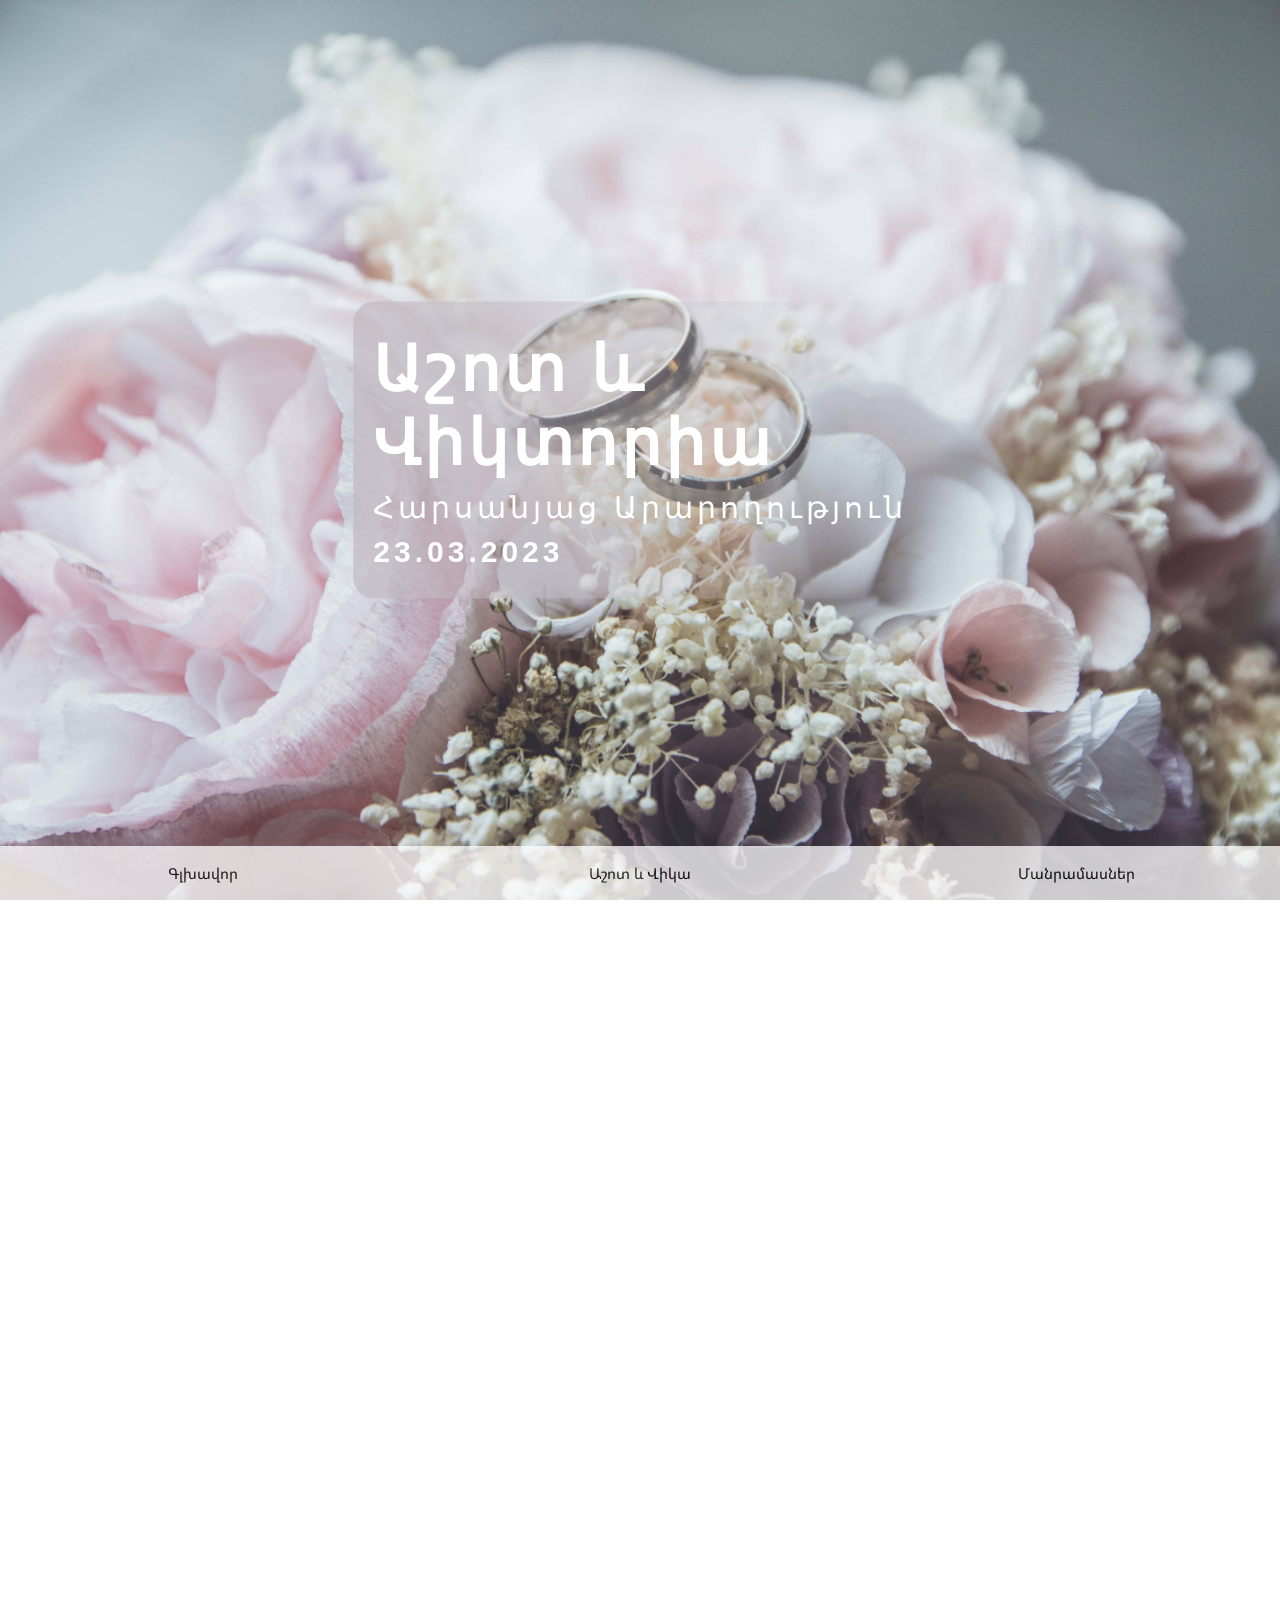
==== commit e4f594a9: "Heart" ====
--- a/index.html
+++ b/index.html
@@ -50,25 +50,25 @@
 <!-- Wedding information -->
 <div class="w3-container w3-padding-64 w3-pale-red w3-grayscale-min w3-center" id="wedding">
   <div class="w3-content">
-    <h1 class="w3-text-grey">Հարսանյաց Արարողություն</h1>
+    <h1 class="w3-text-grey">Արարողություններ</h1>
     <img class="w3-round-large w3-grayscale-min" src="https://static.wixstatic.com/media/f61af8_8312a429fb674ea3b525dae7a46b3d03~mv2_d_2186_1457_s_2.jpg/v1/fill/w_1960,h_1400,al_c,q_90,usm_0.66_1.00_0.01,enc_auto/f61af8_8312a429fb674ea3b525dae7a46b3d03~mv2_d_2186_1457_s_2.jpg" style="width:100%;margin:64px 0">
     <div class="w3-row">
       <div class="w3-half">
         <img src="images/5195952.png" width="100" alt="">
         <h2>Պսակադրության <br> արարողություն</h2>
-        <p> Ժամը՝ 15:00</p>
-        <p>Սուրբ Գրիգոր Լուսավորիչ եկեղեցի</p>
+        <p> Ժամը՝ <b>15:00</b></p>
+        <p><b>Սուրբ Գրիգոր Լուսավորիչ </b>եկեղեցի</p>
         <p> <a target="_blank"
            href="https://www.google.com/maps/place/Saint+Gregory+The+Illuminator+Cathedral/@40.1721579,44.5150512,17z/data=!3m1!4b1!4m6!3m5!1s0x406abcf5dce61905:0x5b1b85523b3f82de!8m2!3d40.1721579!4d44.5172399!16s%2Fm%2F06w5y6_?hl=en"> 
-           5GC8+VV9, Երվանդ Քոչարի փողոց, Երևան
+           Երվանդ Քոչարի փողոց, Երևան
         </a></p>
       </div>
       <div class="w3-half">
         <img src="images/cheers.png" width="100" alt="">
 
         <h2>Հարսանյաց <br> հանդիսություն</h2>
-        <p>Ժամը՝ 17:00</p>
-        <p>          Ռենեսանս ռեստորան
+        <p>Ժամը՝ <b>17:30</b></p>
+        <p>         <b> Ռենեսանս </b>ռեստորան
         </p>
         <p><a href="https://www.google.com/maps/place/Renesans+restaurant/@40.131082,44.4756604,17z/data=!3m1!4b1!4m6!3m5!1s0x406abebda62e66a5:0x567cdc0e773f75ae!8m2!3d40.1310821!4d44.4801451!16s%2Fg%2F11bz_8j4fp?hl=en" target="_blank"> 
           2 Շիրակի փողոց, Երևան
@@ -87,7 +87,7 @@
 
 <!-- Footer -->
 <footer class="w3-center w3-black w3-padding-16">
-  <p>Powered by <i >Seda</i></p>
+  <p>Powered by <i >Seda</i> with <span class="heart"></span></p>
 </footer>
 </body>
 </html>
--- a/styles/style.css
+++ b/styles/style.css
@@ -13,12 +13,15 @@
 body, html {height: 100%; scroll-behavior: smooth;}
 
 .bgimg {
-  background-image: url("../images/beatriz-perez-moya-M2T1j-6Fn8w-unsplash.jpg");  
-  background-size: 100%;
-  filter: grayscale(30%) !important;
-
-  background-attachment: fixed;
-
+    filter: grayscale(30%) !important;
+    background-image: url("../images/beatriz-perez-moya-M2T1j-6Fn8w-unsplash.jpg");
+    background-size: cover;
+    background-position: center;
+}
+@media (min-width: 601px) {
+    .bgimg {
+    background-attachment: fixed;
+}
 }
 .bgimg, .bgimg2 {
   min-height: 100%;
@@ -42,11 +45,15 @@
 .bgimg2 {
   filter: grayscale(40%) !important;
   background-image: url("../images/bg.jpg");
-  background-attachment: fixed;
     background-position-y: center;
     background-size: calc(45em + 51vh);
     background-repeat-y: no-repeat;
     min-height: calc(20em + 51vh);
+}
+@media (min-width: 601px) {
+    .bgimg2 {
+    background-attachment: fixed;
+}
 }
 .w3-greyscale-min, .w3-grayscale-min {
     filter: grayscale(0%);
@@ -121,4 +128,15 @@
   border-radius: 2px;
   left: 0;
   right: 0;
+}
+
+.heart {
+  display: inline-block;
+  width: 13px;
+  height: 13px;
+  border-right: 7px solid #ffffffd4;
+  border-bottom: 7px solid #ffffffd4;
+  transform: rotate(45deg);
+  margin: 3px;
+  border-radius: 0 3px;
 }
